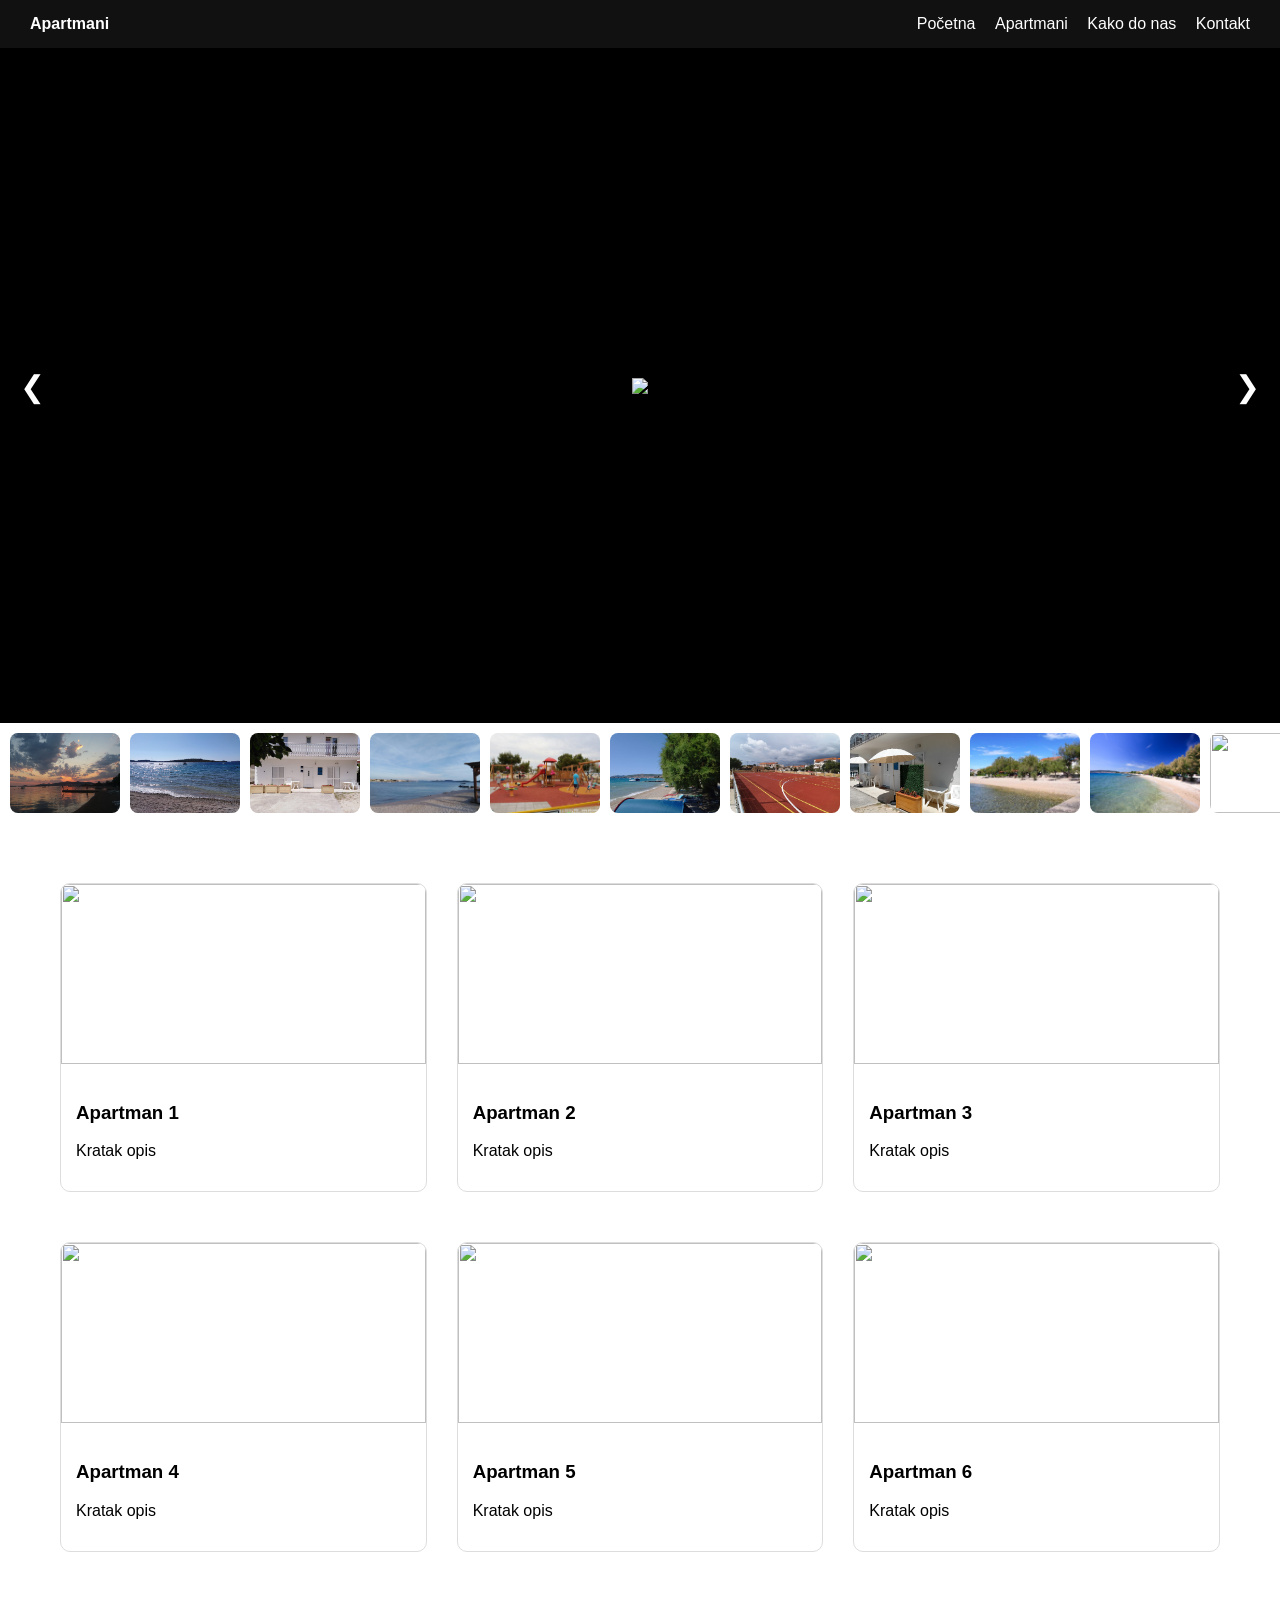
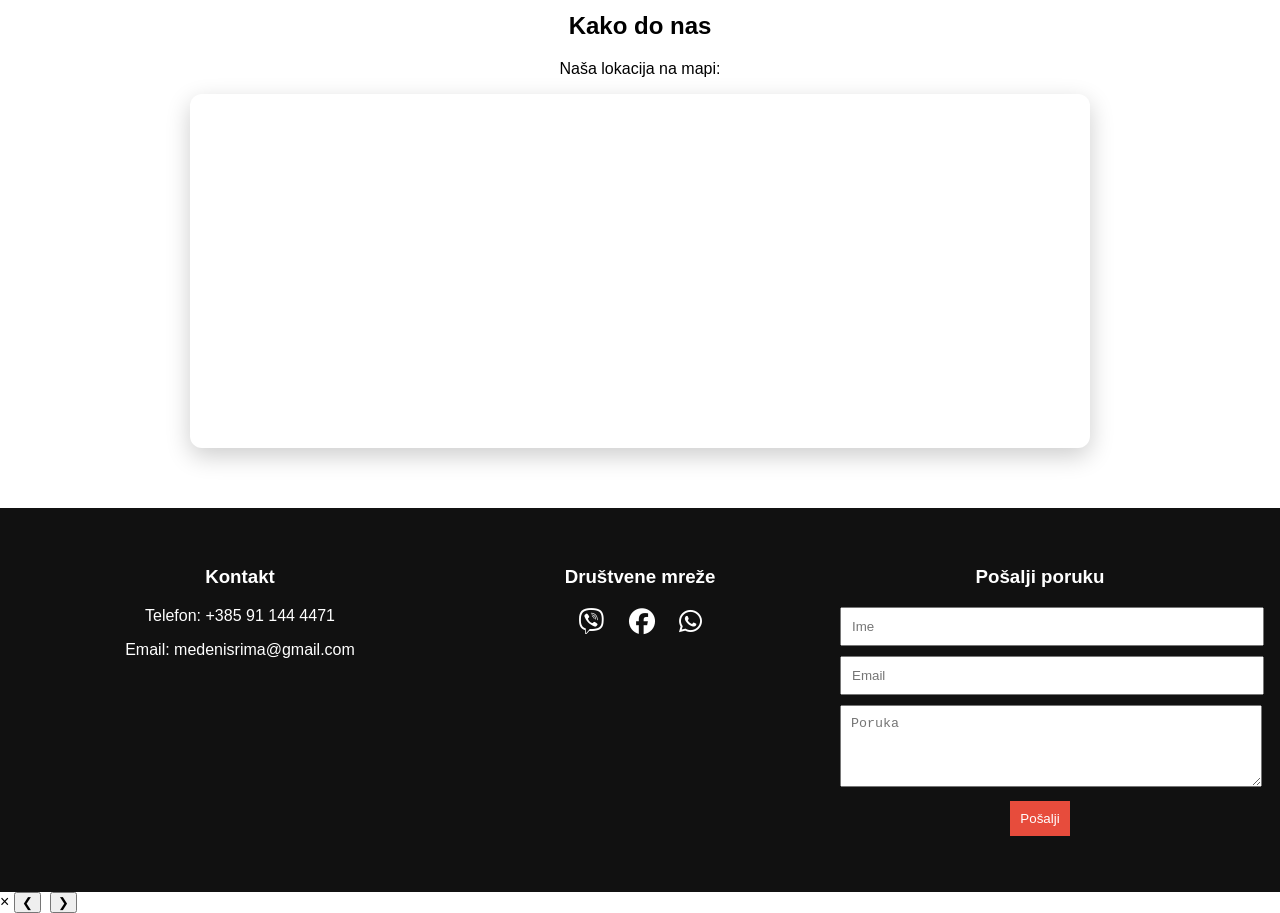
==== index.html @ b1fe3b49 "initial commit" ====
<!DOCTYPE html>
<html lang="sr">
<head>
  <meta charset="UTF-8">
  <meta name="viewport" content="width=device-width, initial-scale=1.0">
  <title>Apartmani</title>

  <!-- ICONS -->
  <link rel="stylesheet" href="https://cdnjs.cloudflare.com/ajax/libs/font-awesome/6.5.0/css/all.min.css">

  <!-- CSS -->
  <link rel="stylesheet" href="style.css">
</head>

<body>

<!-- NAVBAR -->
<div class="navbar">
  <div><strong>Apartmani</strong></div>
  <div class="nav-links">
    <a href="#">Početna</a>
    <a href="#apartmani">Apartmani</a>
    <a href="#lokacija">Kako do nas</a>
    <a href="#kontakt">Kontakt</a>
  </div>
</div>

<!-- SLIDESHOW -->
<div class="slider">

  <div class="slide">
    <img src="slike/Ostalo/1.jpg">
  </div>

  <div class="slide">
    <img src="slike/Ostalo/2.jpg">
  </div>

  <div class="slide">
    <img src="slike/Ostalo/3.jpg">
  </div>

  <div class="slide">
    <img src="slike/Ostalo/4.JPG">
  </div>

  <div class="slide">
    <img src="slike/Ostalo/5.jpg">
  </div>

  <div class="slide">
    <img src="slike/Ostalo/6.jpg">
  </div>

  <div class="slide">
    <img src="slike/Ostalo/7.jpg">
  </div>

  <div class="slide">
    <img src="slike/Ostalo/8.jpg">
  </div>

  <div class="slide">
    <img src="slike/Ostalo/9.jpg">
  </div>

  <div class="slide">
    <img src="slike/Ostalo/10.jpg">
  </div>

  <div class="slide active">
    <img src="slike/Ostalo/11.JPG">
  </div>

  <div class="slide">
    <img src="slike/Ostalo/12.jpg">
  </div>

  <button class="arrow left" onclick="changeSlide(-1)">&#10094;</button>
  <button class="arrow right" onclick="changeSlide(1)">&#10095;</button>

</div>

<!-- SLIKE DOLE -->
<div class="thumbs">
  <img src="slike/Ostalo/1.jpg" onclick="openGallery(0)">
  <img src="slike/Ostalo/2.jpg" onclick="openGallery(1)">
  <img src="slike/Ostalo/3.jpg" onclick="openGallery(2)">
  <img src="slike/Ostalo/4.JPG" onclick="openGallery(3)">
  <img src="slike/Ostalo/5.jpg" onclick="openGallery(4)">
  <img src="slike/Ostalo/6.jpg" onclick="openGallery(5)">
  <img src="slike/Ostalo/7.jpg" onclick="openGallery(6)">
  <img src="slike/Ostalo/8.jpg" onclick="openGallery(7)">
  <img src="slike/Ostalo/9.jpg" onclick="openGallery(8)">
  <img src="slike/Ostalo/10.jpg" onclick="openGallery(9)">
  <img src="slike/Ostalo/11.JPG" onclick="openGallery(10)">
  <img src="slike/Ostalo/12.jpg" onclick="openGallery(11)">
</div>

<!-- APARTMANI -->
<div class="grid" id="apartmani">

  <a href="apartman1.html" class="card">
    <img src="./slike/Ostalo/2.JPG">
    <div class="card-content"><h3>Apartman 1</h3><p>Kratak opis</p></div>
  </a>

  <a href="apartman2.html" class="card">
    <img src="./slike/GoreLevo/2.JPG">
    <div class="card-content"><h3>Apartman 2</h3><p>Kratak opis</p></div>
  </a>

  <a href="apartman3.html" class="card">
    <img src="./slike/Ostalo/2.JPG">
    <div class="card-content"><h3>Apartman 3</h3><p>Kratak opis</p></div>
  </a>

  <a href="apartman4.html" class="card">
    <img src="./slike/Nas/6.JPG">
    <div class="card-content"><h3>Apartman 4</h3><p>Kratak opis</p></div>
  </a>

  <a href="apartman5.html" class="card">
    <img src="./slike/Srednji/3.JPG">
    <div class="card-content"><h3>Apartman 5</h3><p>Kratak opis</p></div>
  </a>

  <a href="apartman6.html" class="card">
    <img src="./slike/Veliki/5.JPG">
    <div class="card-content"><h3>Apartman 6</h3><p>Kratak opis</p></div>
  </a>

</div>

<!-- KAKO DO NAS -->
<div class="location-section" id="lokacija">

  <h2>Kako do nas</h2>
  <p>Naša lokacija na mapi:</p>

  <div class="map-container">

    <iframe 
       src="https://www.google.com/maps/embed?pb=!1m18!1m12!1m3!1d2882.1636534719187!2d15.795088176274513!3d43.748698246248956!2m3!1f0!2f0!3f0!3m2!1i1024!2i768!4f13.1!3m3!1m2!1s0x13352809c44d5beb%3A0x91c5ebaf7a0f1182!2zU3JpbWEgViAxNCwgMjIyMTEsIFNyaW1hLCDQpdGA0LLQsNGC0YHQutCw!5e0!3m2!1ssr-Latn!2srs!4v1776777254275!5m2!1ssr-Latn!2srs"
       width="100%"
       height="350"
       style="border:0;"
       loading="lazy">
     </iframe>

  </div>
</div>

<!-- FOOTER -->
<div class="footer" id="kontakt">

  <div>
    <h3>Kontakt</h3>
    <p>Telefon: +385 91 144 4471</p>
    <p>Email: medenisrima@gmail.com</p>
  </div>

  <div>
    <h3>Društvene mreže</h3>
    <div class="social-icons">
      <a href="viber://chat?number=%2B385911444471"><i class="fab fa-viber"></i></a>
      <a href="https://www.facebook.com/medeni.apartman" target="_blank"><i class="fab fa-facebook"></i></a>
      <a href="https://wa.me/385911444471"><i class="fab fa-whatsapp"></i></a>
    </div>
  </div>

  <div class="contact-form">
    <h3>Pošalji poruku</h3>

    <form id="kontaktForm">
      <input type="text" name="ime" placeholder="Ime" required>
      <input type="email" name="email" placeholder="Email" required>
      <textarea name="poruka" rows="4" placeholder="Poruka" required></textarea>
      <button type="submit">Pošalji</button>
    </form>

    <p id="status"></p>
  </div>

</div>

<!-- FULLSCREEN GALERIJA -->
<div class="fullscreen-gallery" id="gallery">

  <span class="close-gallery" onclick="closeGallery()">
    &times;
  </span>

  <button class="gallery-arrow gallery-left"
          onclick="galleryChange(-1)">
    &#10094;
  </button>

  <img id="galleryImage">

  <button class="gallery-arrow gallery-right"
          onclick="galleryChange(1)">
    &#10095;
  </button>

</div>

<!-- JS -->
<script src="script.js"></script>

</body>
</html>
---- style.css ----
body {
  margin: 0;
  font-family: Arial, sans-serif;
}

/* NAVBAR */
.navbar {
  position: sticky;
  top: 0;
  background: #111;
  color: white;
  display: flex;
  justify-content: space-between;
  padding: 15px 30px;
}

.nav-links a {
  color: white;
  margin-left: 15px;
  text-decoration: none;
}

/* SLIDER */
.slider {
  position: relative;
  height: 75vh;
  overflow: hidden;
  background: black;
  display: flex;
  justify-content: center;
  align-items: center;
}

.slide {
  position: absolute;
  inset: 0;
  opacity: 0;
  transition: opacity 0.8s ease;
  display: flex;
  justify-content: center;
  align-items: center;
}

.slide.active {
  opacity: 1;
}

.slide img {
  max-width: 100%;
  max-height: 100%;
  object-fit: contain;
}


.arrow {
  position: absolute;
  top: 50%;
  transform: translateY(-50%);
  font-size: 30px;
  background: rgba(0,0,0,0.4);
  color: white;
  border: none;
  padding: 10px;
  cursor: pointer;
}

.arrow.left { left: 10px; }
.arrow.right { right: 10px; }

/* GRID */
.grid {
  display: grid;
  grid-template-columns: repeat(3, 1fr);
  gap: 30px;
  padding: 60px;
}

.card {
  border: 1px solid #ddd;
  border-radius: 10px;
  overflow: hidden;
  text-decoration: none;
  color: black;
  margin-bottom: 20px;
}

.card img {
  width: 100%;
  height: 180px;
  object-fit: cover;
}

.card-content {
  padding: 15px;
}

/* POSLEDNJA 3 BEZ MARGINE */
.grid .card:nth-last-child(-n+3) {
  margin-bottom: 0;
}

/* RESPONSIVE GRID */

/* tablet */
@media (max-width: 900px) {
  .grid {
    grid-template-columns: repeat(2, 1fr);
    padding: 40px;
  }
}

/* telefon */
@media (max-width: 600px) {
  .grid {
    grid-template-columns: 1fr;
    padding: 20px;
  }
}

/* MAPA */
.location-section {
  text-align: center;
  padding: 60px 20px;
  margin-top: -80px;
}

.map-container {
  max-width: 900px;
  margin: auto;
  border-radius: 12px;
  overflow: hidden;
  box-shadow: 0 8px 25px rgba(0,0,0,0.2);
}

/* FOOTER */
.footer {
  background: #111;
  color: white;
  display: grid;
  grid-template-columns: repeat(auto-fit, minmax(250px, 1fr));
  text-align: center;
  padding: 40px;
}

.social-icons a {
  color: white;
  font-size: 26px;
  margin: 0 10px;
}

.contact-form input,
.contact-form textarea {
  width: 100%;
  padding: 10px;
  margin-bottom: 10px;
}

.contact-form button {
  background: #e74c3c;
  color: white;
  border: none;
  padding: 10px;
}

/* THUMBNAILS */
.thumbs {
  display: flex;
  gap: 10px;
  padding: 10px;
  background: white;
  overflow-x: auto;
}

.thumbs img {
  width: 110px;
  height: 80px;
  object-fit: cover;
  border-radius: 8px;
  cursor: pointer;
  flex-shrink: 0;
}
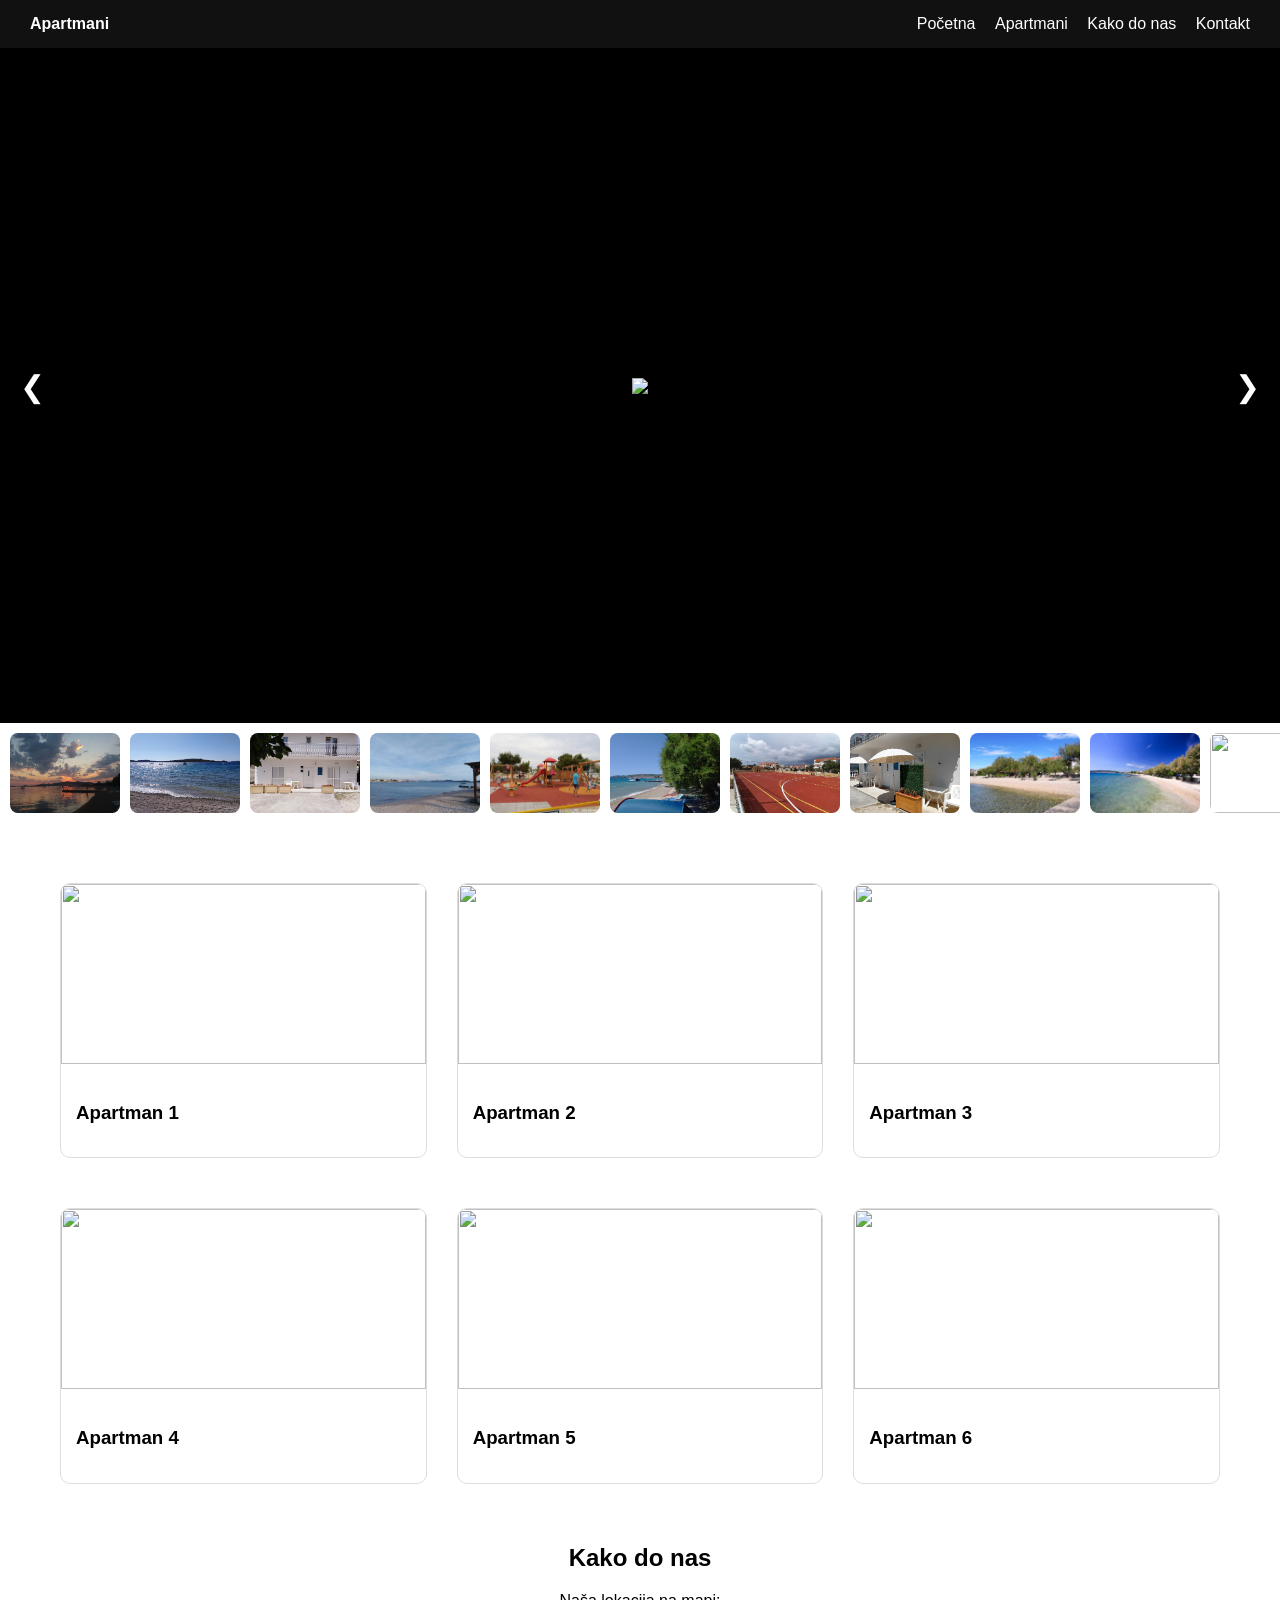
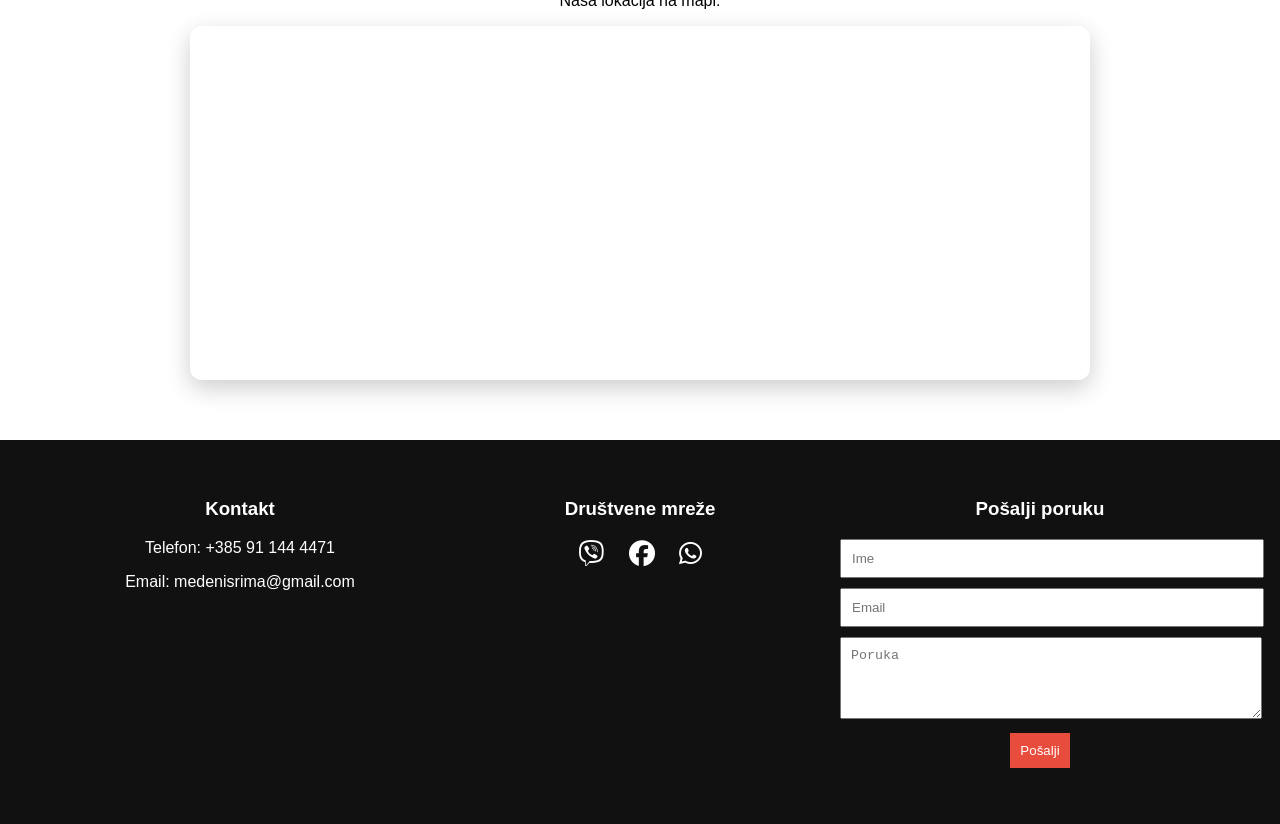
==== commit 68615719: "ispravka" ====
--- a/index.html
+++ b/index.html
@@ -101,33 +101,33 @@
 <div class="grid" id="apartmani">
 
   <a href="apartman1.html" class="card">
-    <img src="./slike/Ostalo/2.JPG">
-    <div class="card-content"><h3>Apartman 1</h3><p>Kratak opis</p></div>
+    <img src="./slike/GoreDesno/2.JPG">
+    <div class="card-content"><h3>Apartman 1</h3><p></p></div>
   </a>
 
   <a href="apartman2.html" class="card">
     <img src="./slike/GoreLevo/2.JPG">
-    <div class="card-content"><h3>Apartman 2</h3><p>Kratak opis</p></div>
+    <div class="card-content"><h3>Apartman 2</h3><p></p></div>
   </a>
 
   <a href="apartman3.html" class="card">
-    <img src="./slike/Ostalo/2.JPG">
-    <div class="card-content"><h3>Apartman 3</h3><p>Kratak opis</p></div>
+    <img src="./slike/Mali/2.JPG">
+    <div class="card-content"><h3>Apartman 3</h3><p></p></div>
   </a>
 
   <a href="apartman4.html" class="card">
     <img src="./slike/Nas/6.JPG">
-    <div class="card-content"><h3>Apartman 4</h3><p>Kratak opis</p></div>
+    <div class="card-content"><h3>Apartman 4</h3><p></p></div>
   </a>
 
   <a href="apartman5.html" class="card">
     <img src="./slike/Srednji/3.JPG">
-    <div class="card-content"><h3>Apartman 5</h3><p>Kratak opis</p></div>
+    <div class="card-content"><h3>Apartman 5</h3><p></p></div>
   </a>
 
   <a href="apartman6.html" class="card">
     <img src="./slike/Veliki/5.JPG">
-    <div class="card-content"><h3>Apartman 6</h3><p>Kratak opis</p></div>
+    <div class="card-content"><h3>Apartman 6</h3><p></p></div>
   </a>
 
 </div>
--- a/style.css
+++ b/style.css
@@ -178,4 +178,49 @@
   border-radius: 8px;
   cursor: pointer;
   flex-shrink: 0;
+}
+
+/* FULLSCREEN GALERIJA */
+.fullscreen-gallery {
+  display: none;
+  position: fixed;
+  inset: 0;
+  background: rgba(0,0,0,0.95);
+  z-index: 9999;
+  justify-content: center;
+  align-items: center;
+}
+
+.fullscreen-gallery img {
+  max-width: 90%;
+  max-height: 90%;
+  object-fit: contain;
+}
+
+.close-gallery {
+  position: absolute;
+  top: 20px;
+  right: 30px;
+  color: white;
+  font-size: 40px;
+  cursor: pointer;
+}
+
+.gallery-arrow {
+  position: absolute;
+  top: 50%;
+  transform: translateY(-50%);
+  font-size: 35px;
+  background: none;
+  border: none;
+  color: white;
+  cursor: pointer;
+}
+
+.gallery-left {
+  left: 20px;
+}
+
+.gallery-right {
+  right: 20px;
 }
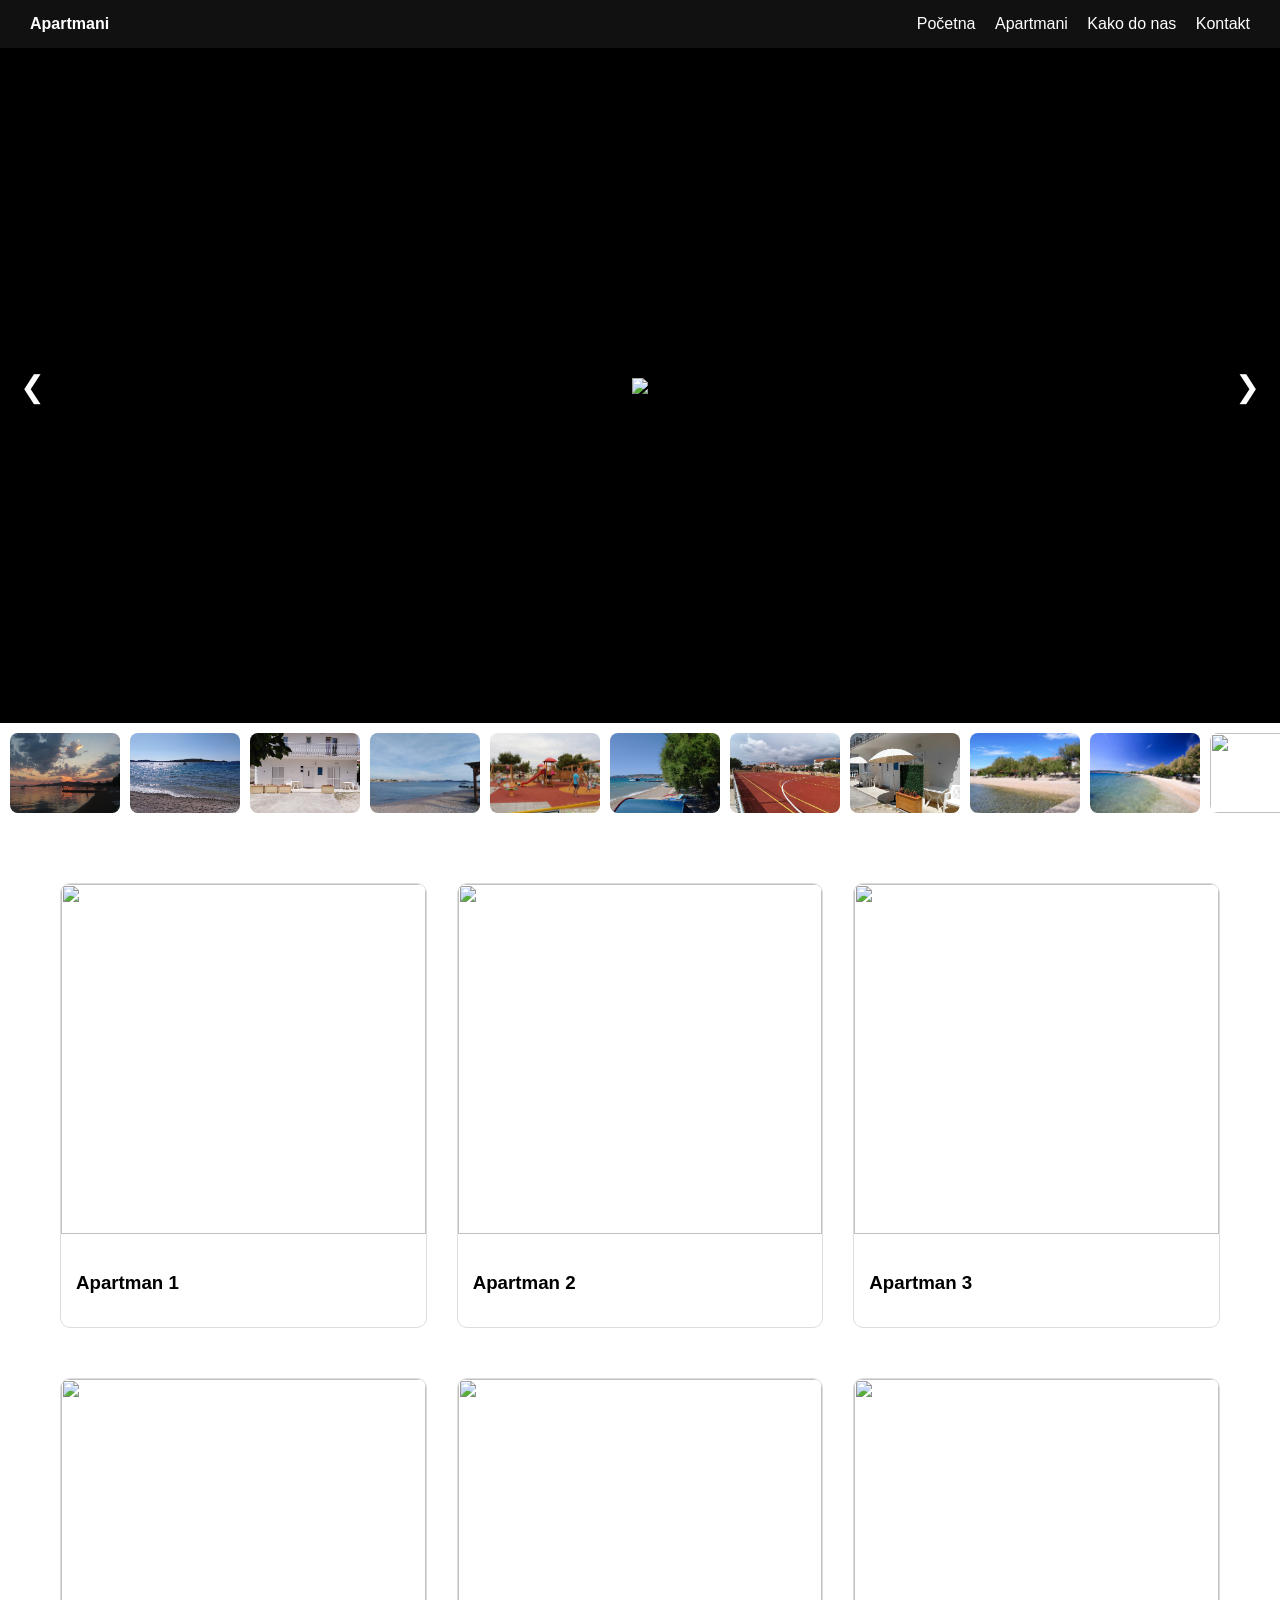
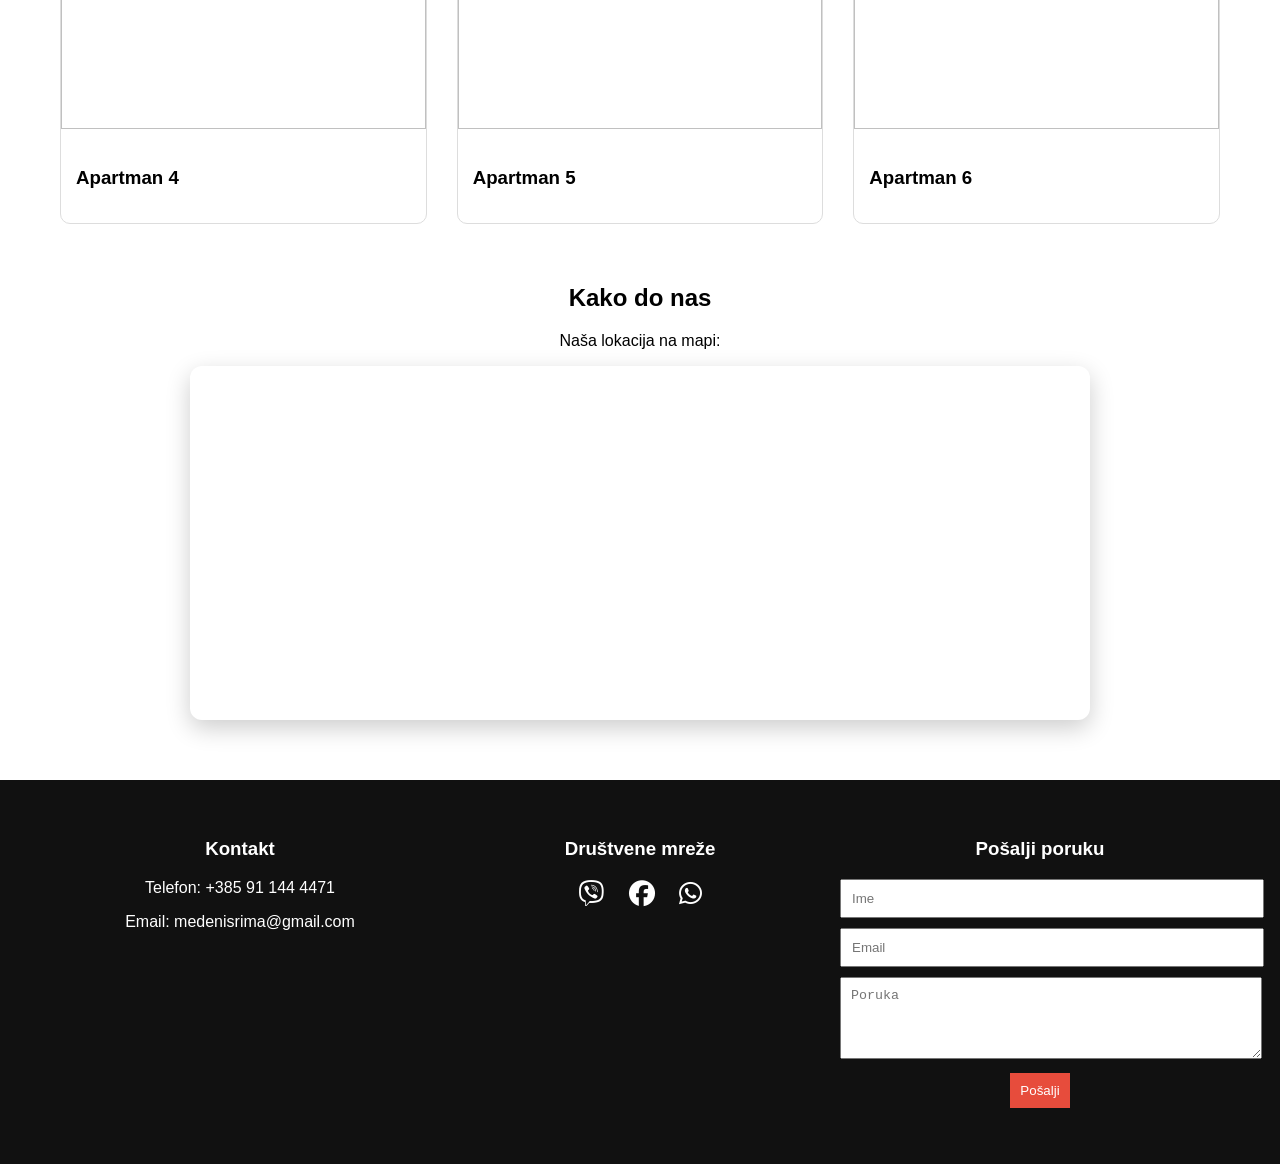
==== commit 8b97a544: "ispravka" ====
--- a/index.html
+++ b/index.html
@@ -100,13 +100,13 @@
 <!-- APARTMANI -->
 <div class="grid" id="apartmani">
 
-  <a href="apartman1.html" class="card">
-    <img src="./slike/GoreDesno/2.JPG">
+  <a href="apartman5.html" class="card">
+    <img src="./slike/Srednji/2.JPG">
     <div class="card-content"><h3>Apartman 1</h3><p></p></div>
   </a>
 
-  <a href="apartman2.html" class="card">
-    <img src="./slike/GoreLevo/2.JPG">
+  <a href="apartman6.html" class="card">
+    <img src="./slike/Veliki/5.JPG">
     <div class="card-content"><h3>Apartman 2</h3><p></p></div>
   </a>
 
@@ -115,18 +115,18 @@
     <div class="card-content"><h3>Apartman 3</h3><p></p></div>
   </a>
 
+  <a href="apartman1.html" class="card">
+    <img src="./slike/GoreDesno/2.JPG">
+    <div class="card-content"><h3>Apartman 4</h3><p></p></div>
+  </a>
+
+  <a href="apartman2.html" class="card">
+    <img src="./slike/GoreLevo/2.JPG">
+    <div class="card-content"><h3>Apartman 5</h3><p></p></div>
+  </a>
+
   <a href="apartman4.html" class="card">
     <img src="./slike/Nas/6.JPG">
-    <div class="card-content"><h3>Apartman 4</h3><p></p></div>
-  </a>
-
-  <a href="apartman5.html" class="card">
-    <img src="./slike/Srednji/3.JPG">
-    <div class="card-content"><h3>Apartman 5</h3><p></p></div>
-  </a>
-
-  <a href="apartman6.html" class="card">
-    <img src="./slike/Veliki/5.JPG">
     <div class="card-content"><h3>Apartman 6</h3><p></p></div>
   </a>
 
--- a/style.css
+++ b/style.css
@@ -86,7 +86,7 @@
 
 .card img {
   width: 100%;
-  height: 180px;
+  height: 350px;
   object-fit: cover;
 }
 
